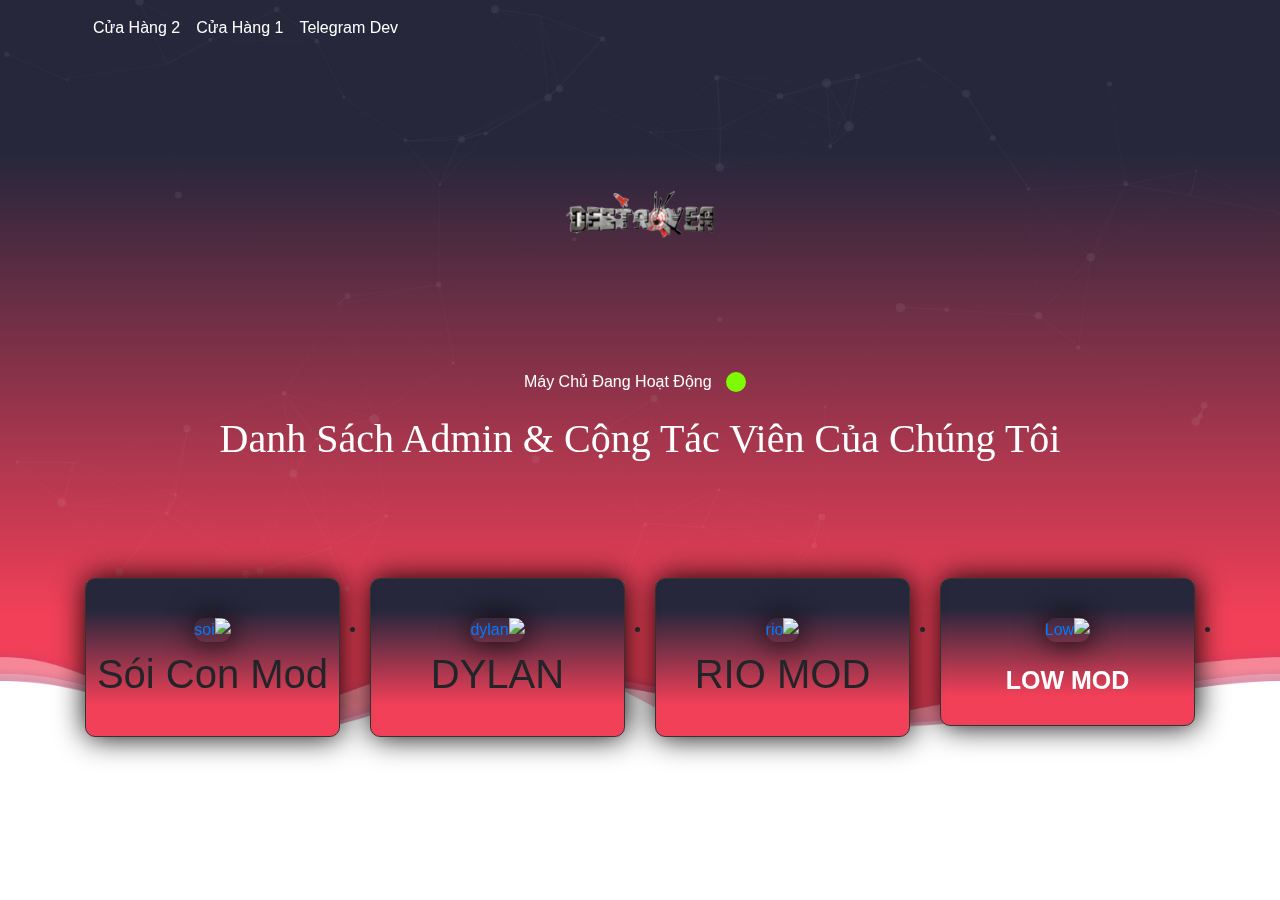
==== index.html @ bf34a61b "Add files via upload" ====
<!doctype html>
<html dir="rtl">

<!-- Mirrored from ar-protection.net/ by HTTrack Website Copier/3.x [XR&CO'2014], Fri, 06 Aug 2021 15:09:26 GMT -->
<!-- Added by HTTrack -->
<!-- Mirrored from keyind.in/ by HTTrack Website Copier/3.x [XR&CO'2017], Wed, 08 Dec 2021 12:15:30 GMT -->
<meta http-equiv="content-type" content="text/html;charset=UTF-8" /><!-- /Added by HTTrack -->
<head>
    <meta charset="UTF-8">
    <!-- CSRF Token -->
    <meta name="csrf-token" content="zGQz7ftXzUiGjKryItjIYQ99syxyu563RrreClJT">
    <meta name="viewport" content="width=device-width, initial-scale=1.0">
    <link rel="shortcut icon" href="images/hai.png" type="image/x-icon">
    <title>Về Chúng Tôi </title>
    <link rel="stylesheet" href="css/bootstrap.min.css">
    <link rel="stylesheet" href="css/font-awesome.min.css">
    <link rel="preconnect" href="../external.html?link=https://fonts.gstatic.com/">
    <link href="../external.html?link=https://fonts.googleapis.com/css2?family=Cairo&amp;display=swap" rel="stylesheet">
    <link href="../external.html?link=https://fonts.googleapis.com/css2?family=Kaushan+Script&amp;display=swap" rel="stylesheet">

    <style>
        .waveTop {
            background: url("images/wave-top.png");
        }

        .waveMiddle {
            background: url("images/wave-mid.png");
        }

        .waveBottom {
            background: url("images/wave-bot.png");
        }
    </style>
    <link href="css/style.css" rel="stylesheet" type="text/css" />
        <link href="css/particles.css" rel="stylesheet" type="text/css" />
</head>
<body>
    <div id="app">
        <div id="particles-js"></div>

<div class="Wave waveAnimation">
    <div class="in top">
        <div class="wave waveTop" ></div>
    </div>
    <div class="in midd">
        <div class="wave waveMiddle"></div>
    </div>
    <div class="in last">
        <div class="wave waveBottom"></div>
    </div>
</div>
<!-- ||||||||||||||||||||||||||||||||||||||||||||||||||||||||||||||||||||||||||||||||||||||||||||||
---------------------------------------------end Waves  ------------------------------------------
||||||||||||||||||||||||||||||||||||||||||||||||||||||||||||||||||||||||||||||||||||||||||||||||||| -->
<!-- ||||||||||||||||||||||||||||||||||||||||||||||||||||||||||||||||||||||||||||||||||||||||||||||
    ---------------------------------------------Start navbar  ------------------------------------------
    ||||||||||||||||||||||||||||||||||||||||||||||||||||||||||||||||||||||||||||||||||||||||||||||||||| -->

<nav class="navbar navbar-expand-lg navbar-light bg-light fixed-top">
    <div class="container">


        <button class="navbar-toggler" type="button" data-toggle="collapse" data-target="#navbarSupportedContent" aria-controls="navbarSupportedContent" aria-expanded="false" aria-label="Toggle navigation">
            <i class="fa fa-bars" aria-hidden="true" style="color: #fff;"></i>
        </button>

        <div class="collapse navbar-collapse text-right" id="navbarSupportedContent">
            <ul class="navbar-nav mr-auto">
                                
                                <li class="nav-item">
                    <a class="nav-link" href="https://t.me/Lowidk" target="_blank">
                        Telegram Dev
                    </a>
                </li>
                <li class="nav-item ">
                    <a class="nav-link" href="https://dylanhax.com/">Cửa Hàng 1 </a>
                </li>
               
                
                <li class="nav-item ">
                    <a class="nav-link" href="https://riohax.com/">Cửa Hàng 2 </a>
                </li>
                


                  
               

            </ul>
        </div>
    </div>
</nav>
<!-- ||||||||||||||||||||||||||||||||||||||||||||||||||||||||||||||||||||||||||||||||||||||||||||||
---------------------------------------------end navbar  ------------------------------------------
||||||||||||||||||||||||||||||||||||||||||||||||||||||||||||||||||||||||||||||||||||||||||||||||||| -->
<div class="online">
    <div class="container">
        <div class="logo">
            <img src="images/hai.png" alt="logo">
        </div>
        <div class="Inneronline">
            <svg height="65" width="100" class="blinking">
                <circle cx="50" cy="32" r="10" fill="#7efa02" />
              Xin Lỗi Trình Duyệt Của Bạn Không Được Hỗ Trợ
            </svg>
            <span>         Máy Chủ Đang Hoạt Động</span>
        </div>
        <h1 class="title">Danh Sách Admin & Cộng Tác Viên Của Chúng Tôi   </h1>
    </div>
</div>
<!-- ||||||||||||||||||||||||||||||||||||||||||||||||||||||||||||||||||||||||||||||||||||||||||||||
---------------------------------------------end online section  ------------------------------------------
||||||||||||||||||||||||||||||||||||||||||||||||||||||||||||||||||||||||||||||||||||||||||||||||||| -->
<!-- ||||||||||||||||||||||||||||||||||||||||||||||||||||||||||||||||||||||||||||||||||||||||||||||
---------------------------------------------Start online player list  ------------------------------------------
||||||||||||||||||||||||||||||||||||||||||||||||||||||||||||||||||||||||||||||||||||||||||||||||||| -->

<div class="online-list text-center">
    <h2 class="black">Danh Sách Quản Trị Viên</h2>
    <section class="caracters text-center">
        <div class="container">
            <div class="row align-content-center justify-content-center">
                
                                <div class="col-lg-3 col-md-4 col-sm-6 col-12">
                    <div class="content">
                        <div >
                <li class="nav-item ">
                    <a class="nav-link" href="https://t.me/Lowidk"><img src="https://destroyer.shop/images/low.jpg" alt="Low"></a>
                    </li>
                    
                            <h1 class="name">LOW MOD</h1>

                            <ul class="list-unstyled m-0 p-0">
                                
                                
                                               </ul>          </div>
          </div>                             </div>
                        
                    
              
                
               <div class="col-lg-3 col-md-4 col-sm-6 col-12">
                    <div class="content">
                        <div >
                <li class="nav-item ">
                    <a class="nav-link" href="https://t.me/RIOMODCHANNEL"><img src="https://destroyer.shop/images/rio.jpg" alt="rio"></a>
                    </li>
                            <h1 class="rio"> RIO MOD </h1>
                            <ul class="list-unstyled m-0 p-0">
                                                       </ul>
                        </div>
                    </div>
                </div>
                                <div class="col-lg-3 col-md-4 col-sm-6 col-12">
                    <div class="content">
                        <div >
                <li class="nav-item ">
                    <a class="nav-link" href="https://t.me/ADM_DLM"><img src="https://destroyer.shop/images/dylan.jpg" alt="dylan"></a>
                    </li>
                            <h1 class="dylan"> DYLAN </h1>
                            <ul class="list-unstyled m-0 p-0">
                                
                                
                                                            </ul>
                        </div>
                    </div>
                </div>
                                <div class="col-lg-3 col-md-4 col-sm-6 col-12">
                    <div class="content">
                        <div >
                <li class="nav-item ">
                    <a class="nav-link" href="https://t.me/SOICONMOD"><img src="https://destroyer.shop/images/soi.jpg" alt="soi"></a>
                    </li>
                            <h1 class="soi"> Sói Con Mod </h1>
                            <ul class="list-unstyled m-0 p-0">
                                
                                
                                                            </ul>
                        </div>
                    </div>
                </div>

                                
     

   



                
            </div>
        </div>
    </section>
</div>
<!-- ||||||||||||||||||||||||||||||||||||||||||||||||||||||||||||||||||||||||||||||||||||||||||||||
---------------------------------------------end online player list   ------------------------------------------
||||||||||||||||||||||||||||||||||||||||||||||||||||||||||||||||||||||||||||||||||||||||||||||||||| -->
    </div>
    <!-- ||||||||||||||||||||||||||||||||||||||||||||||||||||||||||||||||||||||||||||||||||||||||||||||
    ---------------------------------------------Start footer  ------------------------------------------
    ||||||||||||||||||||||||||||||||||||||||||||||||||||||||||||||||||||||||||||||||||||||||||||||||||| -->

<!-- ||||||||||||||||||||||||||||||||||||||||||||||||||||||||||||||||||||||||||||||||||||||||||||||
---------------------------------------------end footer  ------------------------------------------
||||||||||||||||||||||||||||||||||||||||||||||||||||||||||||||||||||||||||||||||||||||||||||||||||| -->
<div class="annon text-center">
    <p class="mb-0">
Chào Mừng Quản Trị Viên
    </p>
</div>


<script src="js/jquery-3.5.0.min.js"></script>
<script src="cdn.jsdelivr.net/npm/popper.js%401.16.1/dist/umd/popper.min.html" integrity="sha384-9/reFTGAW83EW2RDu2S0VKaIzap3H66lZH81PoYlFhbGU+6BZp6G7niu735Sk7lN" crossorigin="anonymous"></script>
<script src="js/bootstrap.min.js"></script>
<script src="js/particles.min.js"></script>
<script src="js/app.js"></script>
<script src="js/blugin.js"></script>
    </body>

<!-- Mirrored from ar-protection.net/ by HTTrack Website Copier/3.x [XR&CO'2014], Fri, 06 Aug 2021 15:09:32 GMT -->

<!-- Mirrored from keyind.in/ by HTTrack Website Copier/3.x [XR&CO'2017], Wed, 08 Dec 2021 12:16:16 GMT -->
</html>
---- css/style.css ----
* {
  font-family: 'Cairo', sans-serif;
}

body {
  overflow-x: hidden;
}

.in {
  background-image: -webkit-gradient(linear, left bottom, left top, color-stop(20%, #F14058), color-stop(80%, #27273c));
  background-image: linear-gradient(to top, #F14058 20%, #27273c 80%);
}

.pull-none {
  float: none;
}

#videobg {
  position: fixed;
  top: 0;
  left: 0;
  min-width: 100%;
  min-height: 100%;
  width: auto;
  height: auto;
  z-index: 9999999999999999999999999999;
  background-repeat: no-repeat;
  background-position: 50% 50%;
  background-size: cover;
  background-origin: padding-box;
  background-attachment: scroll;
  -webkit-box-shadow: 0px 0px 1000px #000 inset;
  box-shadow: 0px 0px 1000px #000 inset;
  background-color: #F14058;
}

#videobg img {
  margin-top: 100px;
  margin-bottom: 25px;
}

#videobg #myobj {
  display: none;
}

.again {
  visibility: hidden;
  position: absolute;
  top: 0;
}

nav {
  position: relative;
  z-index: 9999999999  !important;
  color: #fff;
}

nav .logo {
  width: 45px;
}

nav .acc {
  font-weight: 600;
  position: relative;
  top: 5px;
}

.navbar-light .navbar-nav .nav-link.show,
.navbar-light .navbar-nav .show > .nav-link,
.navbar-light .navbar-brand,
.navbar-light .navbar-nav .nav-link, .navbar-light .navbar-nav .active > .nav-link, .navbar-light .navbar-nav .nav-link.active, .navbar-light .navbar-nav .nav-link.show, .navbar-light .navbar-nav .show > .nav-link {
  color: #fff;
}

.navbar-light .navbar-nav .nav-link:focus,
.navbar-light .navbar-nav .nav-link:hover {
  opacity: 0.5;
  color: #fff;
}

.navbar-light .navbar-nav .active > .nav-link,
.navbar-light .navbar-nav .nav-link.active {
  opacity: 0.5;
}

@-webkit-keyframes move_wave {
  0% {
    -webkit-transform: translateX(0) translateZ(0) scaleY(1);
    transform: translateX(0) translateZ(0) scaleY(1);
  }
  50% {
    -webkit-transform: translateX(-25%) translateZ(0) scaleY(0.55);
    transform: translateX(-25%) translateZ(0) scaleY(0.55);
  }
  100% {
    -webkit-transform: translateX(-50%) translateZ(0) scaleY(1);
    transform: translateX(-50%) translateZ(0) scaleY(1);
  }
}

@keyframes move_wave {
  0% {
    -webkit-transform: translateX(0) translateZ(0) scaleY(1);
    transform: translateX(0) translateZ(0) scaleY(1);
  }
  50% {
    -webkit-transform: translateX(-25%) translateZ(0) scaleY(0.55);
    transform: translateX(-25%) translateZ(0) scaleY(0.55);
  }
  100% {
    -webkit-transform: translateX(-50%) translateZ(0) scaleY(1);
    transform: translateX(-50%) translateZ(0) scaleY(1);
  }
}

.Wave {
  overflow: hidden;
  position: absolute;
  left: 0;
  right: 0;
  top: 0;
  margin: auto;
  height: 85%;
}

.in {
  position: absolute;
  width: 100%;
  overflow: hidden;
  height: 100%;
  bottom: 0px;
}

.top {
  z-index: 15;
  opacity: 0.5;
}

.midd {
  z-index: 10;
  opacity: 0.75;
}

.last {
  z-index: 5;
}

.wave {
  position: absolute;
  left: 0;
  width: 200%;
  height: 100%;
  background-repeat: repeat no-repeat;
  background-position: 0 bottom;
  -webkit-transform-origin: center bottom;
  transform-origin: center bottom;
}

.waveTop {
  background-size: 50% 100px;
}

.waveAnimation .waveTop {
  animation: move-wave 3s;
  -webkit-animation: move-wave 3s;
  -webkit-animation-delay: 1s;
  animation-delay: 1s;
}

.waveMiddle {
  background-size: 50% 120px;
}

.waveAnimation .waveMiddle {
  -webkit-animation: move_wave 10s linear infinite;
  animation: move_wave 10s linear infinite;
}

.waveBottom {
  background-size: 50% 100px;
}

.waveAnimation .waveBottom {
  -webkit-animation: move_wave 15s linear infinite;
  animation: move_wave 15s linear infinite;
}

.online {
  text-align: center;
  padding: 100px 0 50px;
  color: #fff;
}

.online .blinking {
  -webkit-animation: 1s blink ease infinite;
  animation: 1s blink ease infinite;
  position: relative;
  z-index: 999999999;
}

.online span {
  position: relative;
  right: -30px;
  position: relative;
  z-index: 999999999;
}

.online .logo img {
  width: 250px;
  position: relative;
  z-index: 999999999;
}

.online .title {
  font-family: 'Kaushan Script', cursive;
  position: relative;
  z-index: 999999999;
}

.online-list {
  margin-bottom: 75px;
}

.online-list .card {
  -webkit-box-shadow: 0 19px 38px rgba(0, 0, 0, 0.3), 0 15px 12px rgba(0, 0, 0, 0.22);
  box-shadow: 0 19px 38px rgba(0, 0, 0, 0.3), 0 15px 12px rgba(0, 0, 0, 0.22);
  text-align: center;
  padding: 20px;
  width: auto;
}

.online-list .card img {
  width: 160px;
  margin: auto;
}

.online-list .card .card-img {
  cursor: pointer;
  height: 250px;
  background-size: cover !important;
  background-repeat: no-repeat !important;
  background-position: center center !important;
  position: relative;
  z-index: 99999;
}

.online-list .card .card-body {
  color: #000;
  position: relative;
  z-index: 99999999999;
}

.online-list .card .card-body .about {
  display: none;
}

.online-list .card .card-body .add-to-cart {
  background-color: transparent;
  border: 1px solid #1a283f;
  color: #000;
}

.online-list .card .card-body .add-to-cart:hover {
  background-image: -webkit-gradient(linear, left bottom, left top, color-stop(20%, #012a46), color-stop(80%, #27273c));
  background-image: linear-gradient(to top, #012a46 20%, #27273c 80%);
  color: #fff;
}

.online-list .card .card-body .card-title {
  cursor: pointer;
}

.online-list .card .card-body .name {
  font-size: 33px;
  margin: 11px 0;
  font-weight: bold;
  font-family: 'Kaushan Script', cursive;
}

.online-list .card .card-body .rank {
  font-family: 'Kaushan Script', cursive;
  font-size: 22px;
}

.online-list .card .card-body i {
  color: #F14058;
  margin: 0 12px;
  font-size: 20px;
  z-index: 9999999;
}

.online-list .card .card-body i:hover {
  color: #82474f;
}

.online-list .content {
  background-color: #fff;
  -webkit-box-shadow: 0 19px 38px rgba(0, 0, 0, 0.3), 0 15px 12px rgba(0, 0, 0, 0.22);
          box-shadow: 0 19px 38px rgba(0, 0, 0, 0.3), 0 15px 12px rgba(0, 0, 0, 0.22);
  padding: 30px 25px;
  border-radius: 10px;
}

.caracters .row {
  background: transparent;
  padding-top: 11px;
  border-radius: 10px;
  position: relative;
  z-index: 99999999999;
}

.caracters .content {
  background-image: -webkit-gradient(linear, left bottom, left top, color-stop(20%, #F14058), color-stop(80%, #27273c));
  background-image: linear-gradient(to top, #F14058 20%, #27273c 80%);
  border: 1px solid #333;
  padding: 30px 0;
  margin-bottom: 10px;
  border-radius: 10px;
  -webkit-box-shadow: 1px 0 30px #000;
          box-shadow: 1px 0 30px #000;
}

.caracters .content i {
  color: #fff;
  margin: 10px 12px;
  font-size: 20px;
  z-index: 9999999;
}

.caracters .content i:hover {
  color: #333;
}

.caracters .content img {
  width: 115px;
  height: 115px;
  border-radius: 11px;
  -webkit-box-shadow: 1px 0 30px #000;
          box-shadow: 1px 0 30px #000;
}

.caracters .content div {
  text-decoration: none;
}

.caracters .content div .name {
  font-size: 25px;
  font-weight: bold;
  margin: 15px 0 0;
  color: #fff;
  text-decoration: none;
}

.caracters .content div .rank, .caracters .content div .time {
  font-size: 20px;
  font-weight: bold;
  margin: 7px 0 0;
  color: #fff;
  text-decoration: none;
  opacity: 0.9;
}

.online-list .white {
  color: #fff;
  margin-bottom: 50px;
  position: relative;
  z-index: 999999999;
}

.footer {
  background-color: #eee;
  padding: 25px 0;
  font-weight: bold;
}

.footer img {
  width: 30px;
  margin: 11px 15px 0 0;
  position: relative;
  left: 28px;
}

.footer a {
  color: #505050;
  text-decoration: none;
}

.footer a i {
  font-size: 30px;
  margin: 11px 15px 0 0;
  position: relative;
  left: 28px;
  z-index: 9999999;
}

.dis {
  display: -webkit-box;
  display: -ms-flexbox;
  display: flex;
  -webkit-box-align: center;
  -ms-flex-align: center;
  align-items: center;
  -webkit-box-pack: center;
  -ms-flex-pack: center;
  justify-content: center;
}

@-webkit-keyframes blink {
  from,
  to {
    opacity: 0;
  }
  50% {
    opacity: 1;
  }
}

@keyframes blink {
  from,
  to {
    opacity: 0;
  }
  50% {
    opacity: 1;
  }
}

.annon {
  position: fixed;
  top: 250px;
  right: -760px;
  z-index: 9999999999999999999999999;
  background: #fff;
  padding: 20px;
  border-radius: 14px 0;
  background: #F14158;
  color: #fff;
  font-size: 15px;
  font-weight: bold;
}

#particles-js {
  position: fixed;
  top: 0;
  left: 0;
  z-index: 999999;
  background: transparent;
}

@media (max-width: 768px) {
  .gif {
    width: 100%;
    position: relative;
    z-index: 99999999999;
  }
}

@media (min-width: 992px) {
  .gif {
    width: 500px;
    position: relative;
    z-index: 99999999999;
  }
}

.vector-img {
  width: 300px;
}

.form-group {
  width: 50vw;
}

.col {
  color: #000;
  font-size: 18px;
  font-weight: 600;
  opacity: 0.75;
  margin-top: 10px;
}

.controled {
  width: 40px;
}

.done {
  text-align: center;
  position: relative;
  z-index: 999999999999;
}

.done .lead {
  font-size: 25px !important;
}

.done .codee {
  background-color: #eee;
  margin: 13px 0 !important;
  padding: 9px;
  border-radius: 10px;
  width: auto;
}

.done .font {
  font-family: 'Kaushan Script', cursive;
}

.done .btn {
  background-color: #152941;
  color: #fff !important;
  text-decoration: none;
}

.done .row {
  position: relative;
  left: 15px;
}

.done {
  position: relative;
  z-index: 99999;
  text-align: center;
  padding: 150px 0 200px;
  color: #fff;
}

.done .title {
  font-weight: bold;
  font-size: 50px;
}

.done .content {
  background-color: #fff;
  width: 575px;
  padding: 60px 36px;
  border-radius: 10px;
  margin-top: 65px;
  -webkit-box-shadow: 0 19px 38px rgba(0, 0, 0, 0.3), 0 15px 12px rgba(0, 0, 0, 0.22);
  box-shadow: 0 19px 38px rgba(0, 0, 0, 0.3), 0 15px 12px rgba(0, 0, 0, 0.22);
  -webkit-border-radius: 10px;
  -moz-border-radius: 10px;
  -ms-border-radius: 10px;
  -o-border-radius: 10px;
}

.done .content P {
  color: #000;
  font-weight: bold;
  font-size: 16px;
  margin: -10px 0 25px 0;
}

.done .content label {
  color: #000;
}

.done .content .check {
  width: 15px;
  margin: 0 0 0 5px;
}

.done .content a {
  color: #000;
  text-decoration: none;
}

.done .content .btn-discord,
.done .content .btn-steam {
  display: inline-block;
  border-radius: 1px;
  text-decoration: none;
  -webkit-transition: background-color 0.218s, border-color 0.218s, -webkit-box-shadow 0.218s;
  transition: background-color 0.218s, border-color 0.218s, -webkit-box-shadow 0.218s;
  transition: background-color 0.218s, border-color 0.218s, box-shadow 0.218s;
  transition: background-color 0.218s, border-color 0.218s, box-shadow 0.218s, -webkit-box-shadow 0.218s;
  -webkit-box-shadow: 0 19px 38px rgba(0, 0, 0, 0.3), 0 15px 12px rgba(0, 0, 0, 0.22);
  box-shadow: 0 19px 38px rgba(0, 0, 0, 0.3), 0 15px 12px rgba(0, 0, 0, 0.22);
}

.done .content .btn-discord .discord-content,
.done .content .btn-discord .steam-content,
.done .content .btn-steam .discord-content,
.done .content .btn-steam .steam-content {
  display: -webkit-box;
  display: -ms-flexbox;
  display: flex;
  -webkit-box-align: center;
  -ms-flex-align: center;
  align-items: center;
  width: 100%;
  height: 50px;
}

.done .content .btn-discord .discord-content .logo,
.done .content .btn-discord .steam-content .logo,
.done .content .btn-steam .discord-content .logo,
.done .content .btn-steam .steam-content .logo {
  padding: 12px 17px;
  height: inherit;
}

.done .content .btn-discord .discord-content svg,
.done .content .btn-discord .steam-content svg,
.done .content .btn-steam .discord-content svg,
.done .content .btn-steam .steam-content svg {
  width: 18px;
  height: 18px;
}

.done .content .btn-discord .discord-content p,
.done .content .btn-discord .steam-content p,
.done .content .btn-steam .discord-content p,
.done .content .btn-steam .steam-content p {
  width: 100%;
  line-height: 1;
  letter-spacing: 0.21px;
  text-align: center;
  font-weight: bold;
  color: #fff;
}

.done .content .btn-discord {
  background: #8D9CEB;
}

.done .content .btn-discord:hover {
  -webkit-box-shadow: 0 0 3px 3px rgba(66, 133, 244, 0.3);
  box-shadow: 0 0 3px 3px rgba(66, 133, 244, 0.3);
}

.done .content .btn-discord:active {
  background-color: #eee;
}

.done .content .btn-discord .discord-content p {
  color: #fff;
  position: relative;
  top: 6px;
}

.done .content .btn-steam {
  padding-top: 1.5px;
  background: #348EB6;
  background-color: #348EB6;
}

.done .content .btn-steam:hover {
  -webkit-box-shadow: 0 0 3px 3px rgba(59, 89, 152, 0.3);
  box-shadow: 0 0 3px 3px rgba(59, 89, 152, 0.3);
}

.done .content .btn-steam .steam-content p {
  color: rgba(255, 255, 255, 0.87);
}

.main {
  background: url("../cdn.discordapp.com/attachments/857020671280152676/857070296242192424/AR_Banner.html") center center fixed no-repeat;
  height: 100vh;
  width: 100%;
  background-size: cover;
}

.main .overlay {
  background-color: #000000ad;
  width: 100%;
}

.main-part {
  padding-top: 150px;
  color: #fff;
}

.main-part h1 {
  font-weight: bold;
  margin-bottom: 100px;
}

.main-part h2 {
  font-weight: bold;
}

.main-part h2 i {
  color: red;
  width: 50px;
  height: 50px;
  line-height: 50px;
  text-align: center;
  border: 1px solid red;
  border-radius: 50%;
  -webkit-border-radius: 50%;
  -moz-border-radius: 50%;
  -ms-border-radius: 50%;
  -o-border-radius: 50%;
}

.main-part .content {
  background-color: #fff;
  border-radius: 15px;
  -webkit-border-radius: 15px;
  -moz-border-radius: 15px;
  -ms-border-radius: 15px;
  -o-border-radius: 15px;
}

.main-part .content img {
  width: 100px;
}

.main-part .content .info {
  position: relative;
  top: 25px;
}

.main-part .cont {
  background-color: #fff;
  border-radius: 10px;
  -webkit-border-radius: 10px;
  -moz-border-radius: 10px;
  -ms-border-radius: 10px;
  -o-border-radius: 10px;
}

.foot {
  background-color: transparent;
  padding: 25px 0;
  font-weight: bold;
  border-top: 1px solid #fff;
  color: #fff;
}

.order {
  position: relative;
  z-index: 99;
  text-align: center;
  padding: 150px 0 50px;
  color: #fff;
}

.order .title {
  font-weight: bold;
  font-size: 50px;
}

.order img {
  width: 300px;
}

.thead_dark {
  background: #42c2a1;
  color: white;
}

div.dataTables_wrapper div.dataTables_info {
  padding-top: 0px !important;
  white-space: nowrap;
  color: #64b99c !important;
}

#files_list .odd {
  background-color: #eee;
}

#files_list .even {
  background-color: #fff !important;
}

table.dataTable > tbody > tr.child ul.dtr-details {
  display: inline-block;
  list-style-type: none;
  margin: 0;
  padding: 0;
  text-align: left;
}

.table.dataTable.dtr-inline.collapsed > tbody > tr[role="row"] > td:first-child:before,
table.dataTable.dtr-inline.collapsed > tbody > tr[role="row"] > th:first-child:before {
  top: 9px;
  left: 4px;
  height: 14px;
  width: 14px;
  display: block;
  position: absolute;
  color: white;
  border: 2px solid white;
  border-radius: 14px;
  -webkit-box-shadow: 0 0 3px #444;
          box-shadow: 0 0 3px #444;
  -webkit-box-sizing: content-box;
          box-sizing: content-box;
  text-align: center;
  text-indent: 0 !important;
  font-family: 'Courier New', Courier, monospace;
  line-height: 14px;
  content: '+';
  background-color: #60b6ab;
}

.table.dataTable.dtr-inline.collapsed > tbody > tr.parent > td:first-child:before,
table.dataTable.dtr-inline.collapsed > tbody > tr.parent > th:first-child:before {
  content: '-';
  background-color: #d33333;
}

.page-item.active .page-link {
  z-index: 1;
  color: #fff !important;
  background-color: #42c2a1 !important;
  border-color: #42c2a1 !important;
  border-radius: 8px !important;
}

.page-link {
  position: relative;
  display: block;
  padding: .5rem .75rem;
  margin-left: -1px;
  line-height: 1.25;
  color: #42c2a1 !important;
  background-color: #fff;
  border: 1px solid #dee2e6;
}

.dataTables_info, .dataTables_length {
  float: right;
  color: #fff;
}

#files_list_paginate, .dataTables_filter {
  float: left;
  color: #fff;
}

.page-item:first-child .page-link {
  border-top-right-radius: .25rem;
  border-bottom-right-radius: .25rem;
  border-top-left-radius: 0rem;
  border-bottom-left-radius: 0rem;
}

.page-item:last-child .page-link {
  border-top-left-radius: .25rem;
  border-bottom-left-radius: .25rem;
  border-top-right-radius: 0rem;
  border-bottom-right-radius: 0rem;
  margin-bottom: 150px;
}

.fas {
  width: 35px;
  height: 35px;
  border-radius: 7px;
  color: #fff;
  text-align: center;
  line-height: 35px;
  cursor: pointer;
}

.fa-pen {
  background-color: #cc5d6b;
}

.fa-trash {
  background-color: #ff0000;
}

.modal {
  margin-top: 100px;
}

.btn-primary.ml-2 {
  background-color: #cc5d6b;
}
/*# sourceMappingURL=style.css.map */

.model-height {
    height: 500px;
    overflow: scroll;
}

.sl-wrapper {z-index: 99999999 !important}
.sl-overlay {z-index: 99999998 !important}
---- css/particles.css ----
canvas{
     display:block;
     vertical-align:bottom;
     position: absolute;
     top: 0;
   }
   
   
   /* ---- stats.js ---- */
   
   .count-particles{
     background: #000022;
     position: absolute;
     top: 48px;
     left: 0;
     width: 80px;
     color: #13E8E9;
     font-size: .8em;
     text-align: left;
     text-indent: 4px;
     line-height: 14px;
     padding-bottom: 2px;
     font-family: Helvetica, Arial, sans-serif;
     font-weight: bold;
   }
   
   .js-count-particles{
     font-size: 1.1em;
   }
   
   #stats,
   .count-particles{
     -webkit-user-select: none;
     margin-top: 5px;
     margin-left: 5px;
   }
   
   #stats{
     border-radius: 3px 3px 0 0;
     overflow: hidden;
   }
   
   .count-particles{
     border-radius: 0 0 3px 3px;
   }
   
   
   /* ---- particles.js container ---- */
   
   #particles-js{
     width: 100%;
     height: 100%;
    z-index: 9;
   }
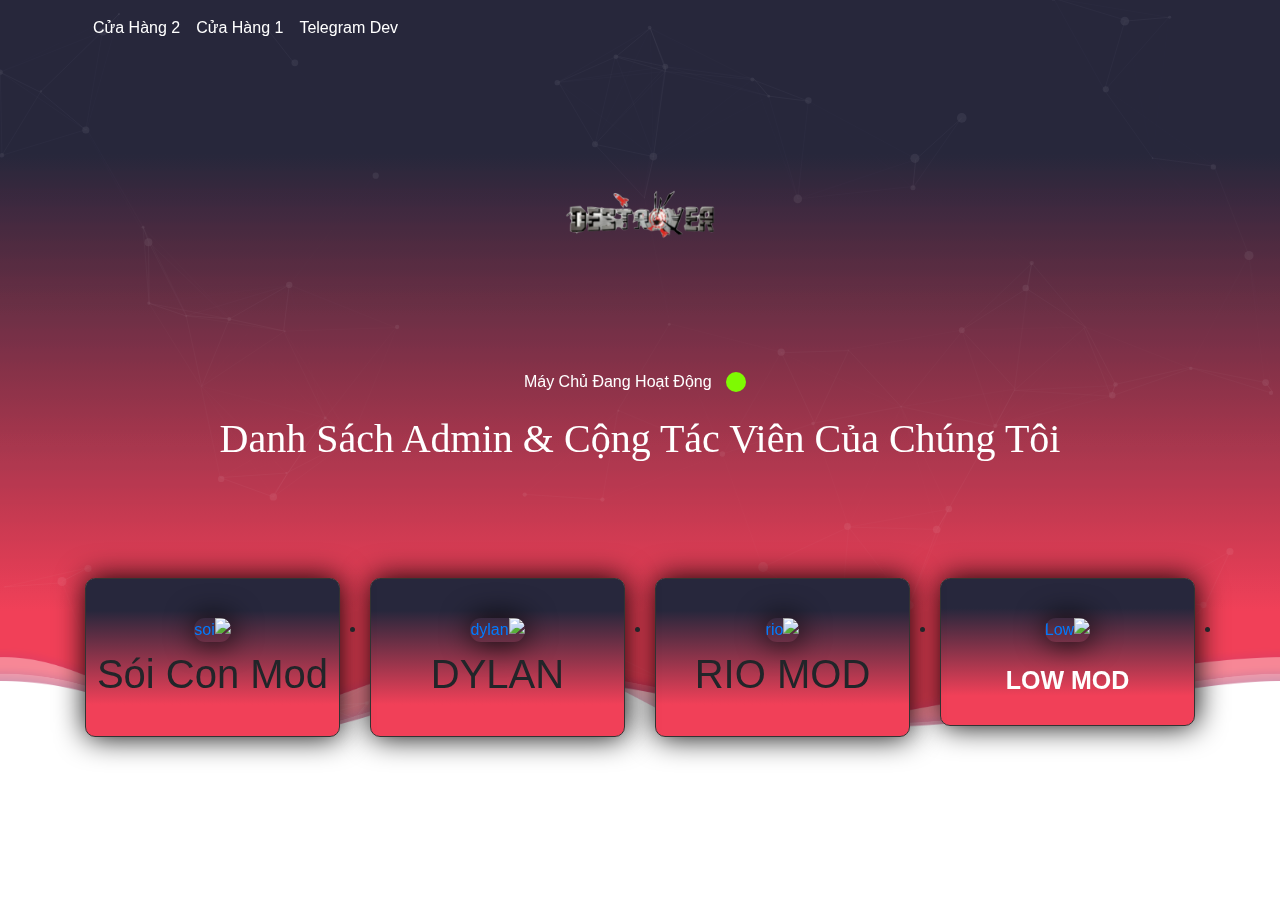
==== commit 7e654c51: "Add files via upload" ====
--- a/index.html
+++ b/index.html
@@ -116,7 +116,7 @@
 ||||||||||||||||||||||||||||||||||||||||||||||||||||||||||||||||||||||||||||||||||||||||||||||||||| -->
 
 <div class="online-list text-center">
-    <h2 class="black">Danh Sách Quản Trị Viên</h2>
+    <h2 class="green">Danh Sách Quản Trị Viên</h2>
     <section class="caracters text-center">
         <div class="container">
             <div class="row align-content-center justify-content-center">
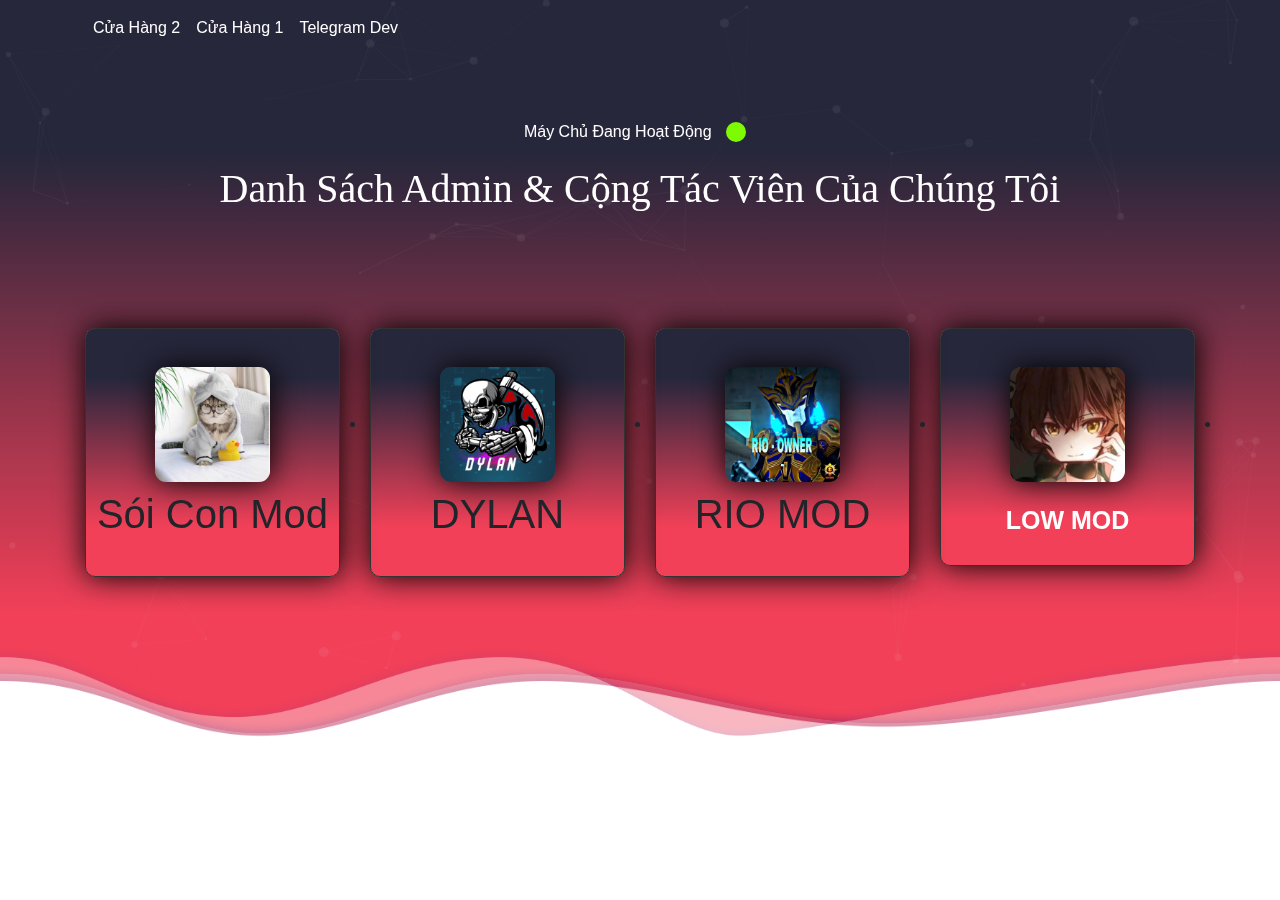
==== commit 015f3e84: "Add files via upload" ====
--- a/index.html
+++ b/index.html
@@ -95,9 +95,9 @@
 ||||||||||||||||||||||||||||||||||||||||||||||||||||||||||||||||||||||||||||||||||||||||||||||||||| -->
 <div class="online">
     <div class="container">
-        <div class="logo">
-            <img src="images/hai.png" alt="logo">
-        </div>
+       
+            
+     
         <div class="Inneronline">
             <svg height="65" width="100" class="blinking">
                 <circle cx="50" cy="32" r="10" fill="#7efa02" />
@@ -125,7 +125,7 @@
                     <div class="content">
                         <div >
                 <li class="nav-item ">
-                    <a class="nav-link" href="https://t.me/Lowidk"><img src="https://destroyer.shop/images/low.jpg" alt="Low"></a>
+                    <a class="nav-link" href="https://t.me/Lowidk"><img src="images/low.jpg" alt="Low"></a>
                     </li>
                     
                             <h1 class="name">LOW MOD</h1>
@@ -143,7 +143,7 @@
                     <div class="content">
                         <div >
                 <li class="nav-item ">
-                    <a class="nav-link" href="https://t.me/RIOMODCHANNEL"><img src="https://destroyer.shop/images/rio.jpg" alt="rio"></a>
+                    <a class="nav-link" href="https://t.me/RIOMODCHANNEL"><img src="images/rio.jpg" alt="rio"></a>
                     </li>
                             <h1 class="rio"> RIO MOD </h1>
                             <ul class="list-unstyled m-0 p-0">
@@ -155,7 +155,7 @@
                     <div class="content">
                         <div >
                 <li class="nav-item ">
-                    <a class="nav-link" href="https://t.me/ADM_DLM"><img src="https://destroyer.shop/images/dylan.jpg" alt="dylan"></a>
+                    <a class="nav-link" href="https://t.me/ADM_DLM"><img src="images/dylan.jpg" alt="dylan"></a>
                     </li>
                             <h1 class="dylan"> DYLAN </h1>
                             <ul class="list-unstyled m-0 p-0">
@@ -169,7 +169,7 @@
                     <div class="content">
                         <div >
                 <li class="nav-item ">
-                    <a class="nav-link" href="https://t.me/SOICONMOD"><img src="https://destroyer.shop/images/soi.jpg" alt="soi"></a>
+                    <a class="nav-link" href="https://t.me/SOICONMOD"><img src="images/soi.jpg" alt="soi"></a>
                     </li>
                             <h1 class="soi"> Sói Con Mod </h1>
                             <ul class="list-unstyled m-0 p-0">
@@ -205,7 +205,7 @@
 ||||||||||||||||||||||||||||||||||||||||||||||||||||||||||||||||||||||||||||||||||||||||||||||||||| -->
 <div class="annon text-center">
     <p class="mb-0">
-Chào Mừng Quản Trị Viên
+Chỉ Mua Bán Với ADMIN Và Cộng Tác Viên Có Trong Danh Sách
     </p>
 </div>
 
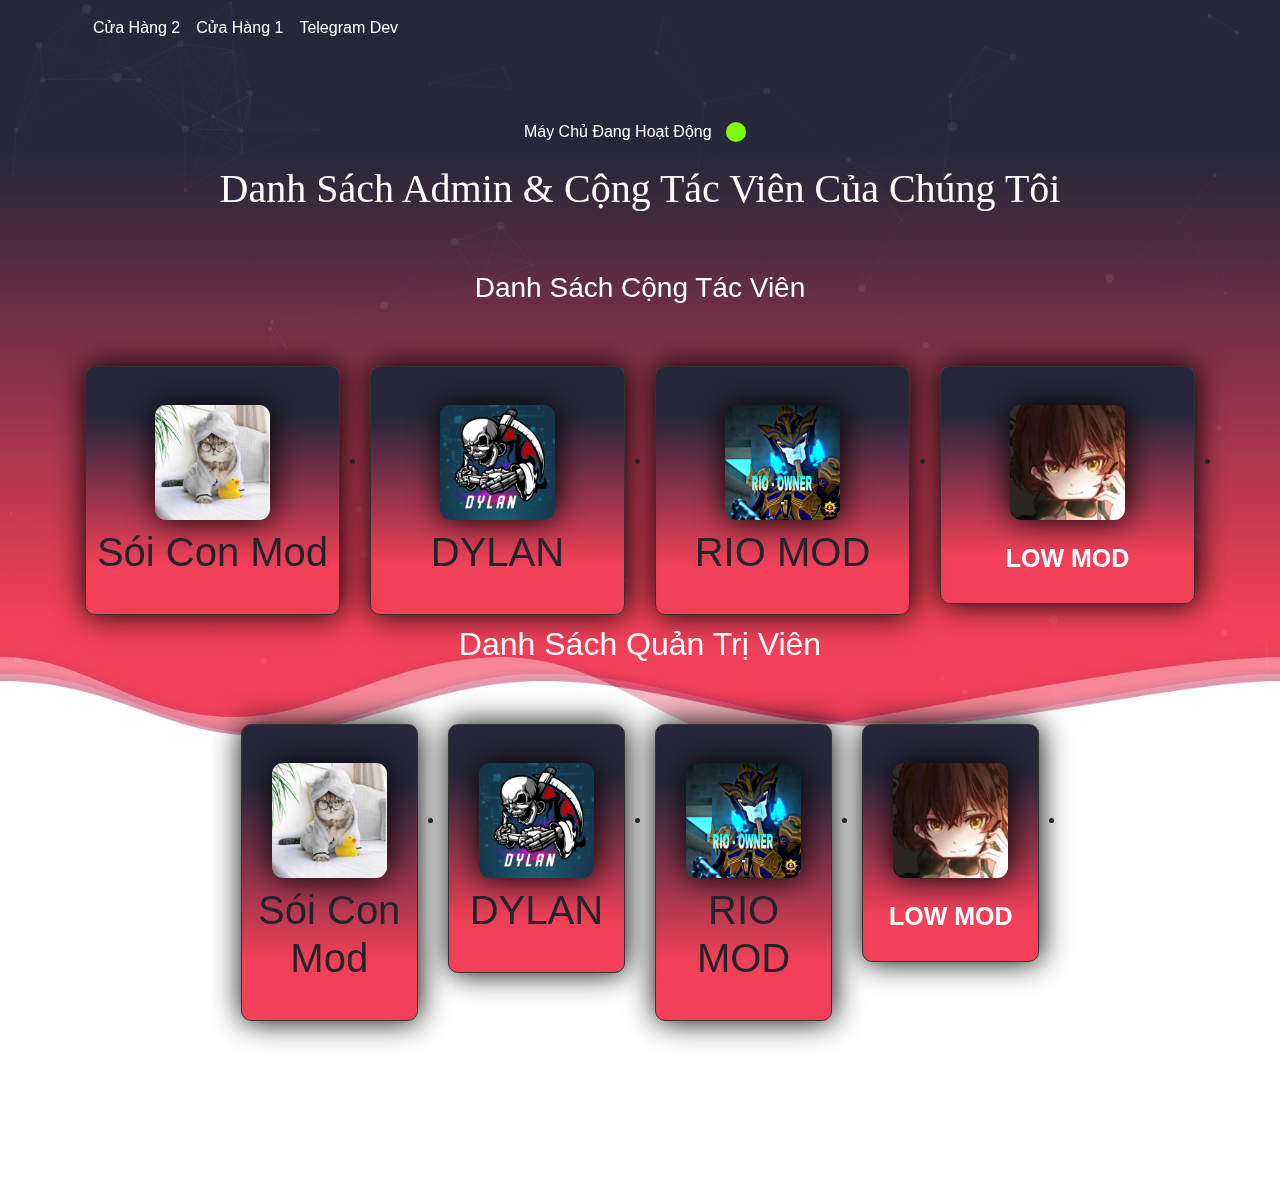
==== commit 4c73c039: "Add files via upload" ====
--- a/index.html
+++ b/index.html
@@ -116,7 +116,72 @@
 ||||||||||||||||||||||||||||||||||||||||||||||||||||||||||||||||||||||||||||||||||||||||||||||||||| -->
 
 <div class="online-list text-center">
-    <h2 class="green">Danh Sách Quản Trị Viên</h2>
+    <h3 class="white">Danh Sách Cộng Tác Viên </h3>
+    <section class="caracters text-center">
+        <div class="container">
+            <div class="row align-content-center justify-content-center">
+                
+                                <div class="col-lg-3 col-md-4 col-sm-6 col-12">
+                    <div class="content">
+                        <div >
+                <li class="nav-item ">
+                    <a class="nav-link" href="https://t.me/Lowidk"><img src="images/low.jpg" alt="Low"></a>
+                    </li>
+                    
+                            <h1 class="name">LOW MOD</h1>
+
+                            <ul class="list-unstyled m-0 p-0">
+                                
+                                
+                                               </ul>          </div>
+          </div>                             </div>
+                        
+                    
+              
+                
+               <div class="col-lg-3 col-md-4 col-sm-6 col-12">
+                    <div class="content">
+                        <div >
+                <li class="nav-item ">
+                    <a class="nav-link" href="https://t.me/RIOMODCHANNEL"><img src="images/rio.jpg" alt="rio"></a>
+                    </li>
+                            <h1 class="rio"> RIO MOD </h1>
+                            <ul class="list-unstyled m-0 p-0">
+                                                       </ul>
+                        </div>
+                    </div>
+                </div>
+                                <div class="col-lg-3 col-md-4 col-sm-6 col-12">
+                    <div class="content">
+                        <div >
+                <li class="nav-item ">
+                    <a class="nav-link" href="https://t.me/ADM_DLM"><img src="images/dylan.jpg" alt="dylan"></a>
+                    </li>
+                            <h1 class="dylan"> DYLAN </h1>
+                            <ul class="list-unstyled m-0 p-0">
+                                
+                                
+                                                            </ul>
+                        </div>
+                    </div>
+                </div>
+                                <div class="col-lg-3 col-md-4 col-sm-6 col-12">
+                    <div class="content">
+                        <div >
+                <li class="nav-item ">
+                    <a class="nav-link" href="https://t.me/SOICONMOD"><img src="images/soi.jpg" alt="soi"></a>
+                    </li>
+                            <h1 class="soi"> Sói Con Mod </h1>
+                            <ul class="list-unstyled m-0 p-0">
+                                
+                                
+                                                            </ul>
+                        </div>
+                    </div>
+                </div>
+                
+                <div class="online-list text-center">
+    <h2 class="white">Danh Sách Quản Trị Viên</h2>
     <section class="caracters text-center">
         <div class="container">
             <div class="row align-content-center justify-content-center">
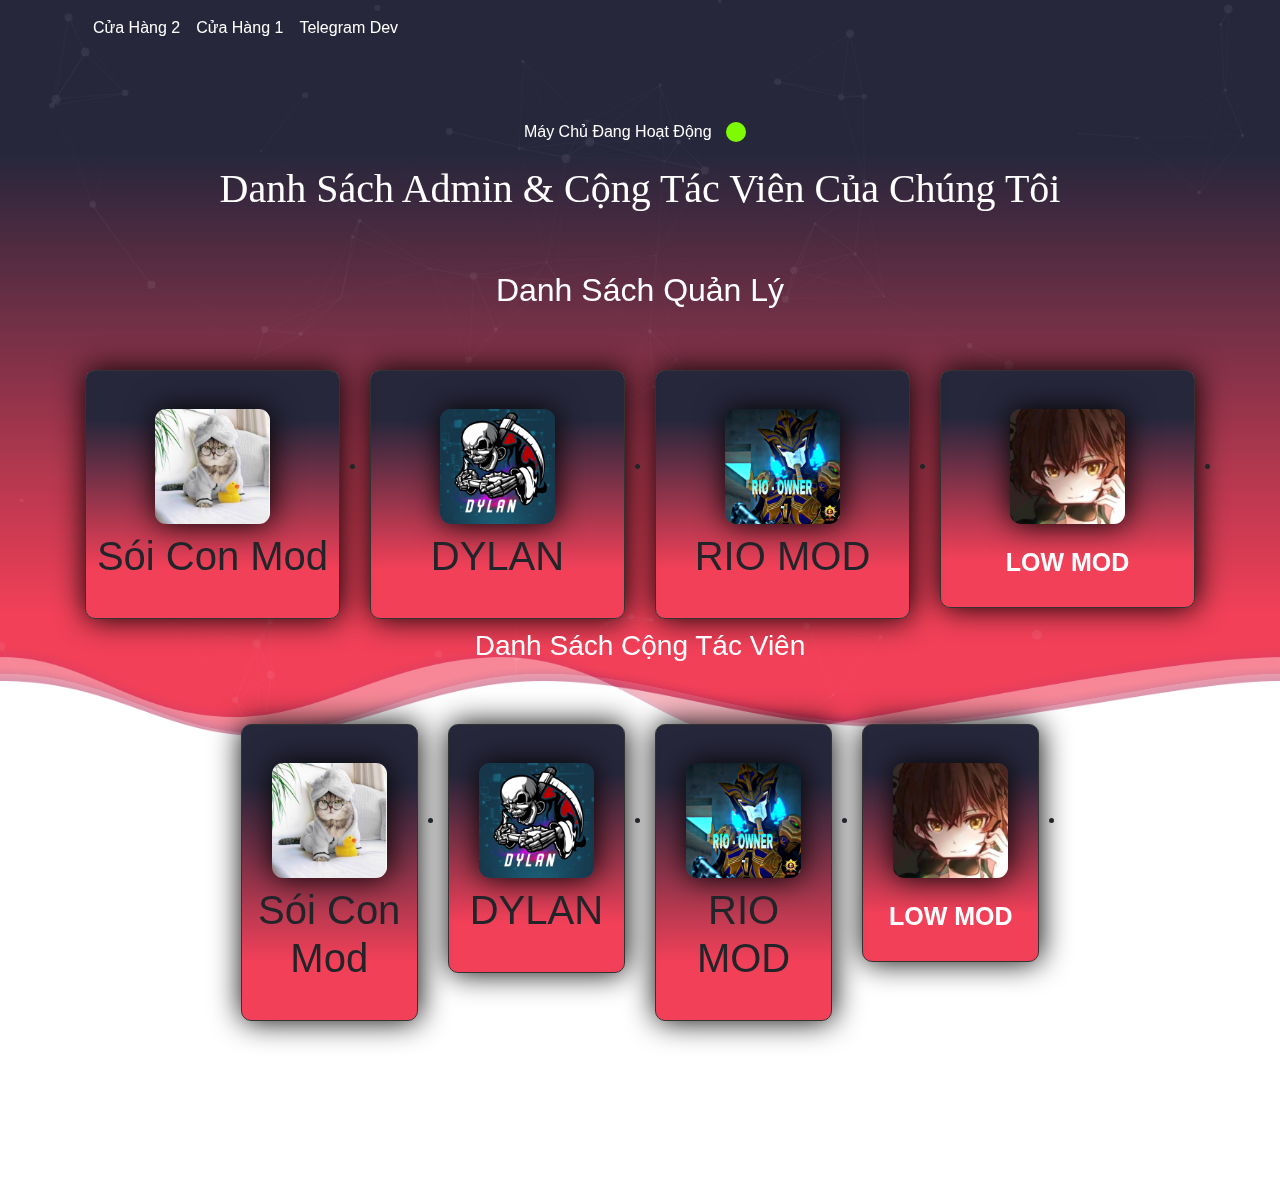
==== commit 67b367e3: "Add files via upload" ====
--- a/index.html
+++ b/index.html
@@ -116,7 +116,7 @@
 ||||||||||||||||||||||||||||||||||||||||||||||||||||||||||||||||||||||||||||||||||||||||||||||||||| -->
 
 <div class="online-list text-center">
-    <h3 class="white">Danh Sách Cộng Tác Viên </h3>
+    <h2 class="white">Danh Sách Quản Lý </h2>
     <section class="caracters text-center">
         <div class="container">
             <div class="row align-content-center justify-content-center">
@@ -181,7 +181,7 @@
                 </div>
                 
                 <div class="online-list text-center">
-    <h2 class="white">Danh Sách Quản Trị Viên</h2>
+    <h3 class="white">Danh Sách Cộng Tác Viên</h3>
     <section class="caracters text-center">
         <div class="container">
             <div class="row align-content-center justify-content-center">
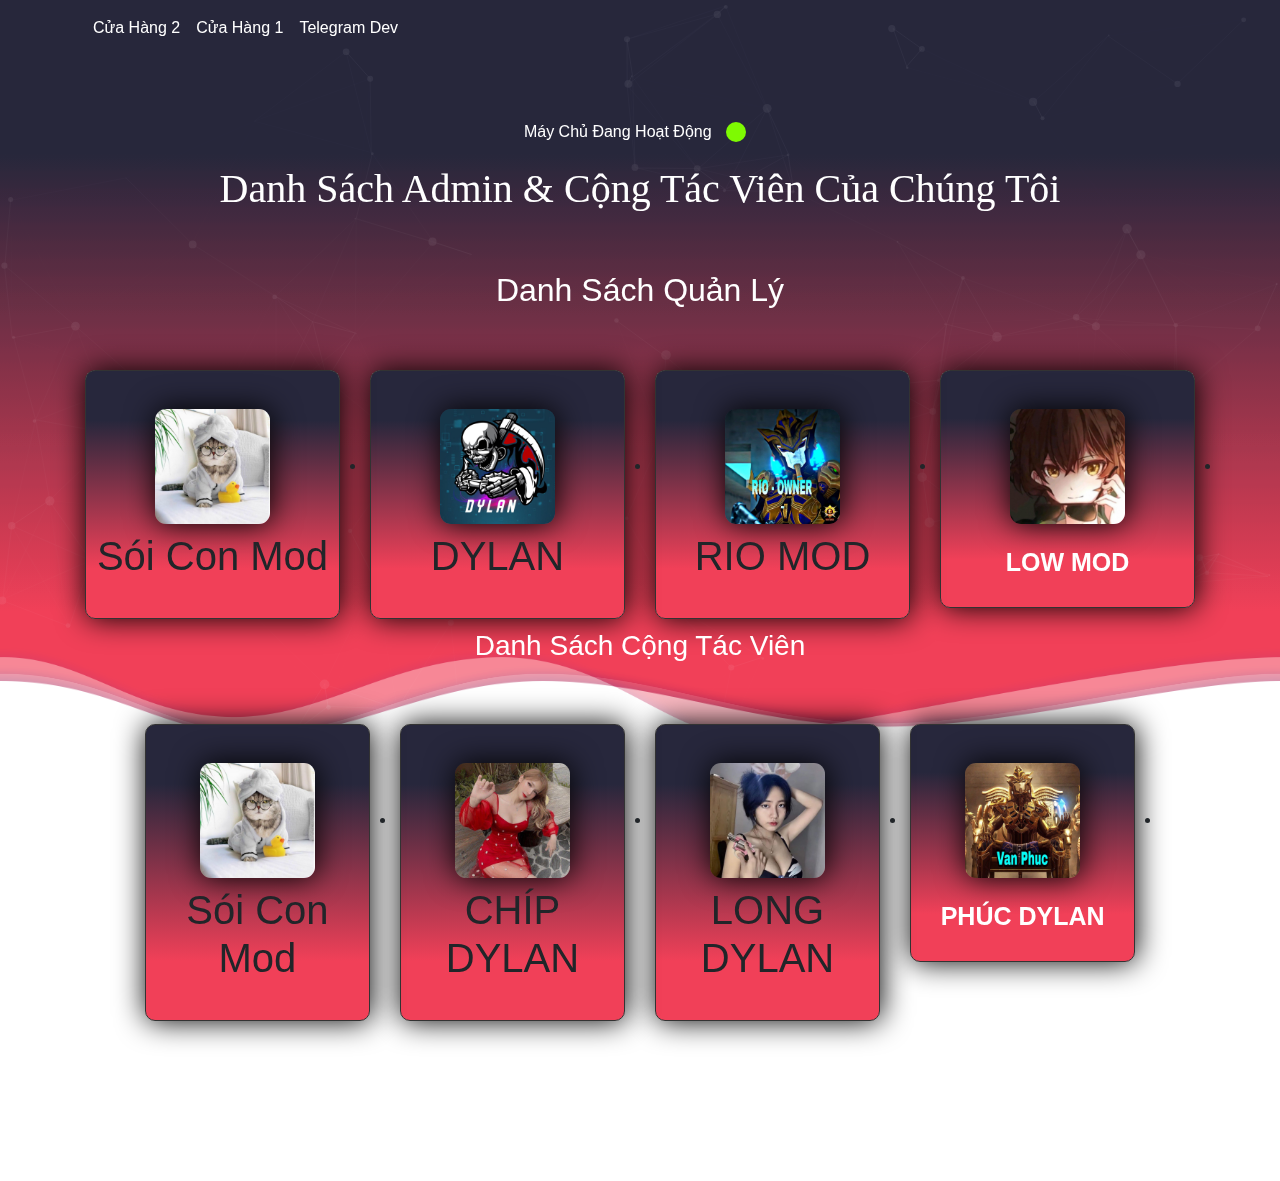
==== commit fa1cc164: "Add files via upload" ====
--- a/index.html
+++ b/index.html
@@ -190,10 +190,10 @@
                     <div class="content">
                         <div >
                 <li class="nav-item ">
-                    <a class="nav-link" href="https://t.me/Lowidk"><img src="images/low.jpg" alt="Low"></a>
-                    </li>
-                    
-                            <h1 class="name">LOW MOD</h1>
+                    <a class="nav-link" href="https://t.me/T5AME"><img src="images/phuc.jpg" alt="phuc"></a>
+                    </li>
+                    
+                            <h1 class="name">PHÚC DYLAN</h1>
 
                             <ul class="list-unstyled m-0 p-0">
                                 
@@ -208,9 +208,9 @@
                     <div class="content">
                         <div >
                 <li class="nav-item ">
-                    <a class="nav-link" href="https://t.me/RIOMODCHANNEL"><img src="images/rio.jpg" alt="rio"></a>
-                    </li>
-                            <h1 class="rio"> RIO MOD </h1>
+                    <a class="nav-link" href="https://t.me/CTV_LogG"><img src="images/long.jpg" alt="long"></a>
+                    </li>
+                            <h1 class="rio"> LONG DYLAN </h1>
                             <ul class="list-unstyled m-0 p-0">
                                                        </ul>
                         </div>
@@ -220,9 +220,9 @@
                     <div class="content">
                         <div >
                 <li class="nav-item ">
-                    <a class="nav-link" href="https://t.me/ADM_DLM"><img src="images/dylan.jpg" alt="dylan"></a>
-                    </li>
-                            <h1 class="dylan"> DYLAN </h1>
+                    <a class="nav-link" href="https://t.me/Chipdeptrai"><img src="images/chip.jpg" alt="chip"></a>
+                    </li>
+                            <h1 class="dylan"> CHÍP DYLAN </h1>
                             <ul class="list-unstyled m-0 p-0">
                                 
                                 
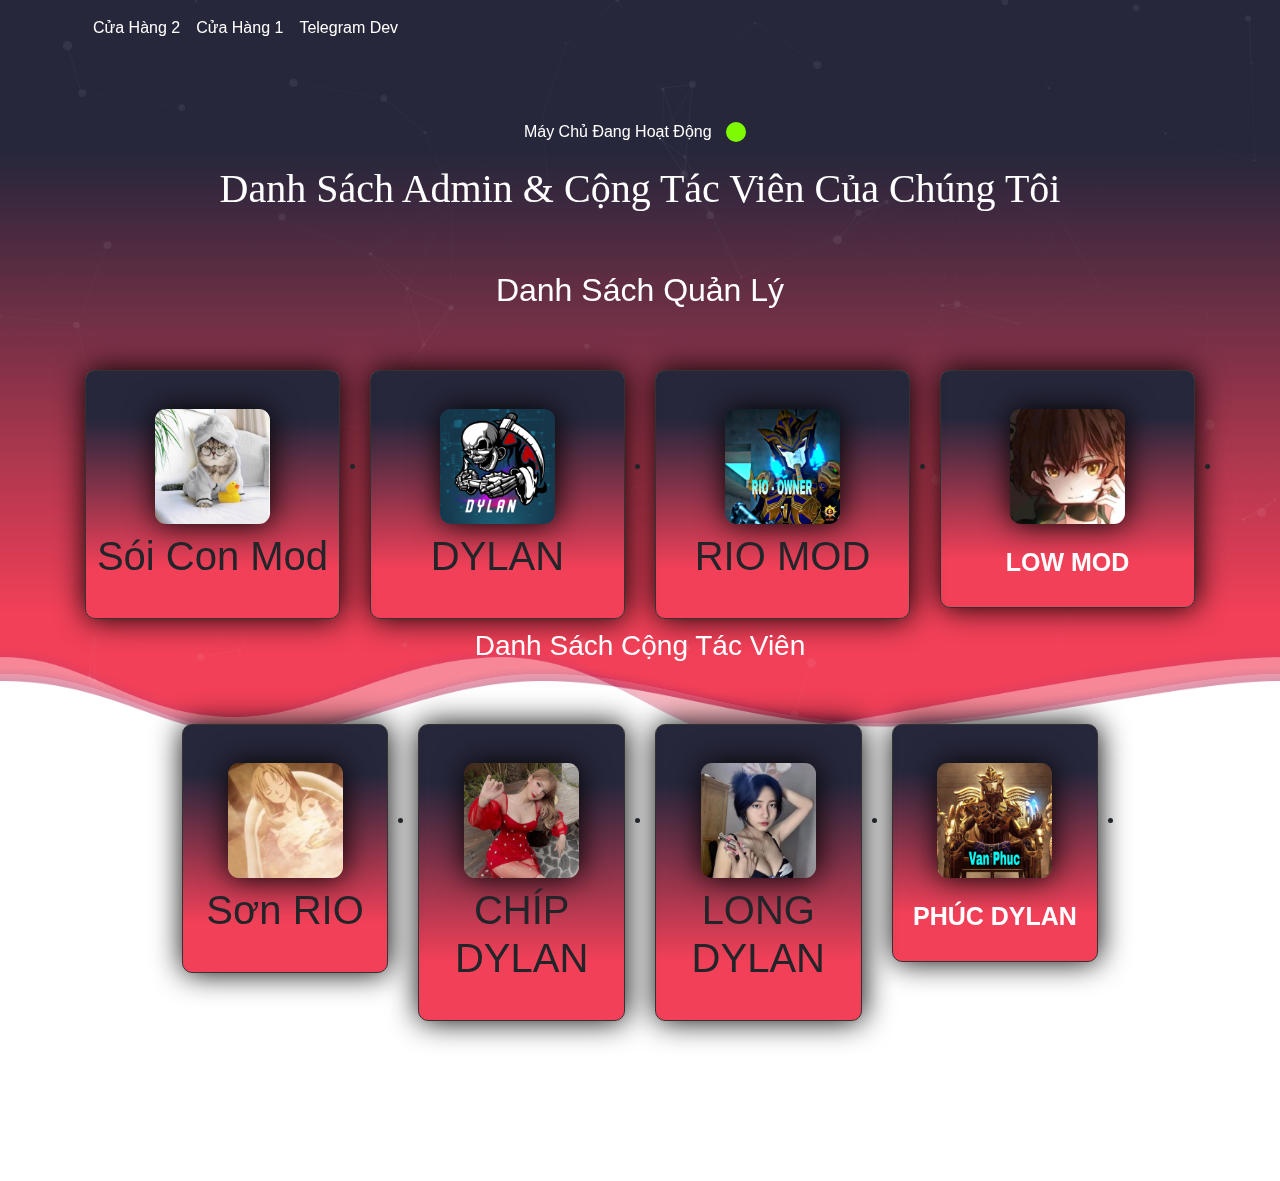
==== commit 2ad31179: "Add files via upload" ====
--- a/index.html
+++ b/index.html
@@ -222,21 +222,21 @@
                 <li class="nav-item ">
                     <a class="nav-link" href="https://t.me/Chipdeptrai"><img src="images/chip.jpg" alt="chip"></a>
                     </li>
-                            <h1 class="dylan"> CHÍP DYLAN </h1>
-                            <ul class="list-unstyled m-0 p-0">
-                                
-                                
-                                                            </ul>
-                        </div>
-                    </div>
-                </div>
-                                <div class="col-lg-3 col-md-4 col-sm-6 col-12">
-                    <div class="content">
-                        <div >
-                <li class="nav-item ">
-                    <a class="nav-link" href="https://t.me/SOICONMOD"><img src="images/soi.jpg" alt="soi"></a>
-                    </li>
-                            <h1 class="soi"> Sói Con Mod </h1>
+                            <h1 class="chip"> CHÍP DYLAN </h1>
+                            <ul class="list-unstyled m-0 p-0">
+                                
+                                
+                                                            </ul>
+                        </div>
+                    </div>
+                </div>
+                                <div class="col-lg-3 col-md-4 col-sm-6 col-12">
+                    <div class="content">
+                        <div >
+                <li class="nav-item ">
+                    <a class="nav-link" href="https://t.me/Weigh_all_universes"><img src="images/son.jpg" alt="soi"></a>
+                    </li>
+                            <h1 class="soi"> Sơn RIO </h1>
                             <ul class="list-unstyled m-0 p-0">
                                 
                                 
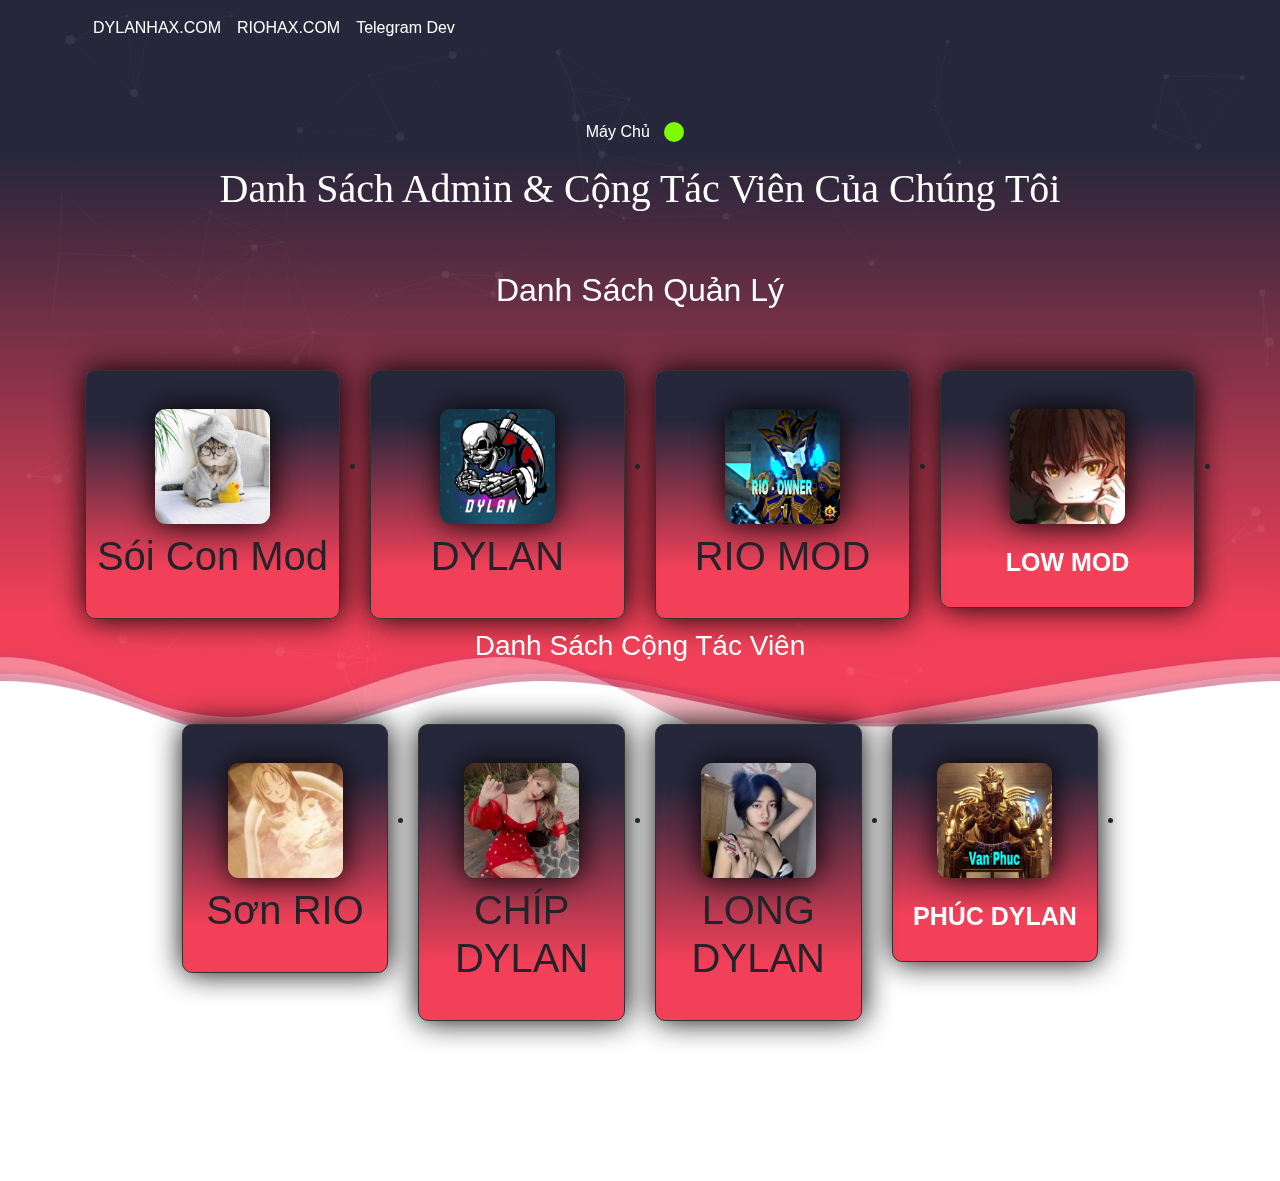
==== commit 645a1c1d: "Add files via upload" ====
--- a/index.html
+++ b/index.html
@@ -73,12 +73,12 @@
                     </a>
                 </li>
                 <li class="nav-item ">
-                    <a class="nav-link" href="https://dylanhax.com/">Cửa Hàng 1 </a>
+                    <a class="nav-link" href="https://riohax.com/">RIOHAX.COM </a>
                 </li>
                
                 
                 <li class="nav-item ">
-                    <a class="nav-link" href="https://riohax.com/">Cửa Hàng 2 </a>
+                    <a class="nav-link" href="https://dylanhax.com/">DYLANHAX.COM </a>
                 </li>
                 
 
@@ -103,7 +103,7 @@
                 <circle cx="50" cy="32" r="10" fill="#7efa02" />
               Xin Lỗi Trình Duyệt Của Bạn Không Được Hỗ Trợ
             </svg>
-            <span>         Máy Chủ Đang Hoạt Động</span>
+            <span>         Máy Chủ </span>
         </div>
         <h1 class="title">Danh Sách Admin & Cộng Tác Viên Của Chúng Tôi   </h1>
     </div>
